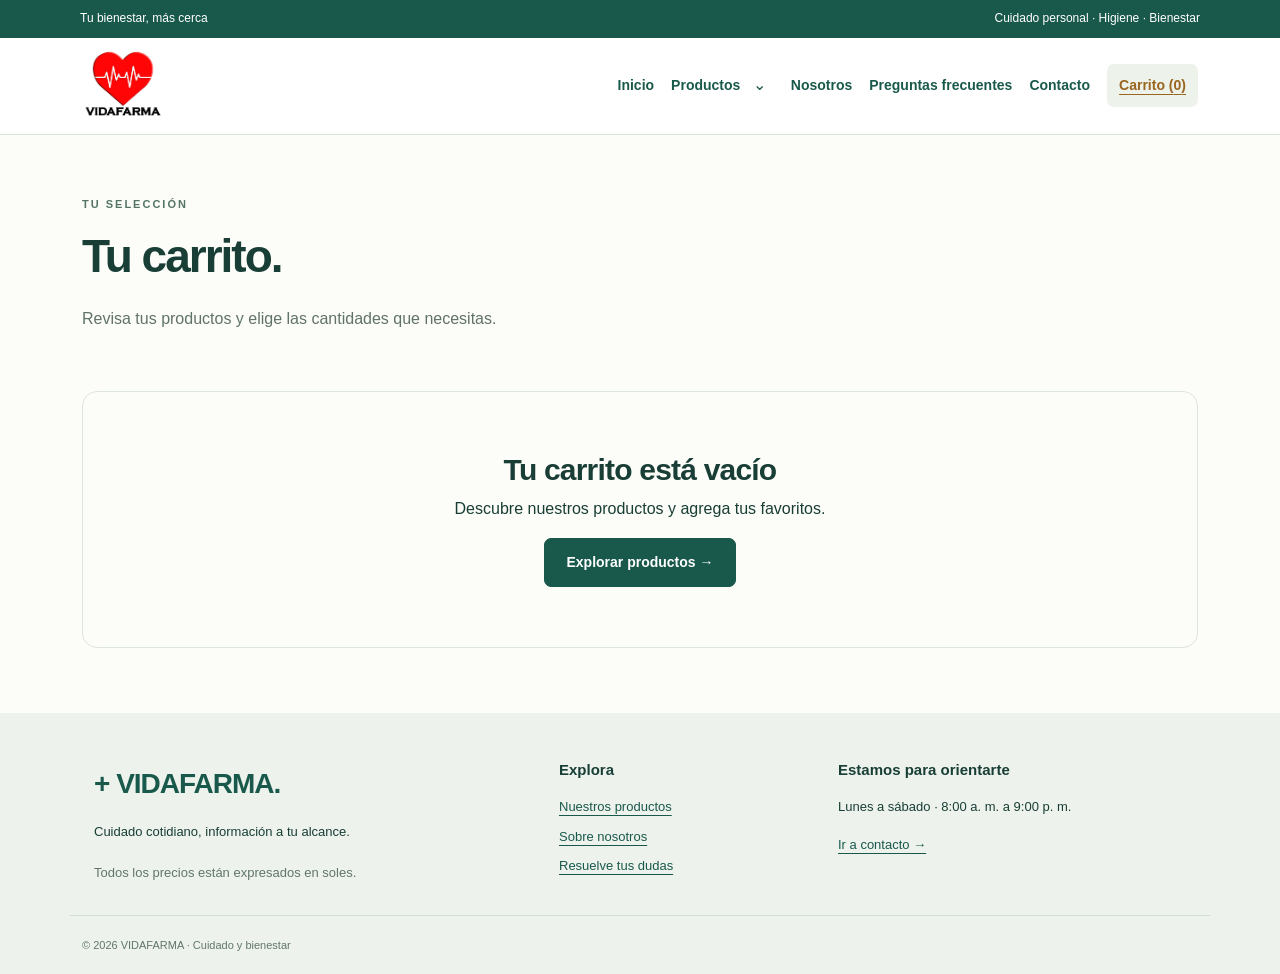
==== carrito.html @ 197f7cf5 "Add files via upload" ====
<!DOCTYPE html>
<html lang="es">
    <head>
        <meta charset="UTF-8">
        <meta name="viewport" content="width=device-width, initial-scale=1.0">
        <meta name="description" content="VIDAFARMA: catálogo de cuidado personal, higiene y primeros auxilios.">
        <title>Tu carrito | VIDAFARMA</title>
        <link rel="icon" href="assets/img/logo.webp" type="image/webp">
        <link rel="stylesheet" href="assets/vendor/bootstrap.min.css">
        <link rel="stylesheet" href="assets/css/estilos.css">
        <!-- JavaScript: funciones generales, catálogo y carrito -->
        <script src="assets/js/principal.js" defer></script>
        <script src="assets/js/productos.js" defer></script>
        <script src="assets/js/carrito.js" defer></script>
    </head>
    <body>
        <a class="saltar" href="#contenido">Saltar al contenido</a>
        <div class="barra-superior">
            Tu bienestar, más cerca
            <span>Cuidado personal · Higiene · Bienestar</span>
        </div>
        <!-- Encabezado y navegación -->
        <header>
            <nav class="container navegacion" aria-label="Navegación principal">
                <a class="marca" href="index.html">
                    <img src="assets/img/logo.webp" alt="VIDAFARMA" class="logo" width="379" height="358">
                </a>
                <button id="boton-menu" class="boton-menu" aria-expanded="false" aria-controls="menu">Menú ☰</button>
                <ul id="menu" class="menu">
                    <li>
                        <a href="index.html">Inicio</a>
                    </li>
                    <li class="con-submenu">
                        <a href="productos.html">Productos</a>
                        <button class="abrir-submenu" aria-label="Mostrar categorías" aria-expanded="false" aria-controls="submenu">⌄</button>
                        <ul id="submenu" class="submenu">
                            <li>
                                <a href="productos.html#cuidado">Cuidado personal</a>
                            </li>
                            <li>
                                <a href="productos.html#higiene">Higiene</a>
                            </li>
                            <li>
                                <a href="productos.html#auxilios">Primeros auxilios</a>
                            </li>
                        </ul>
                    </li>
                    <li>
                        <a href="nosotros.html">Nosotros</a>
                    </li>
                    <li>
                        <a href="preguntas.html">Preguntas frecuentes</a>
                    </li>
                    <li>
                        <a href="contacto.html">Contacto</a>
                    </li>
                    <li>
                        <a href="carrito.html" class="enlace-carrito" aria-current="page">Carrito (<span class="cantidad-carrito">0</span>)</a>
                    </li>
                </ul>
            </nav>
        </header>
        <!-- Contenido de la página -->
        <main id="contenido">
            <section class="container cabecera">
                <p class="etiqueta">TU SELECCIÓN</p>
                <h1>Tu carrito.</h1>
                <p>Revisa tus productos y elige las cantidades que necesitas.</p>
            </section>
            <section class="container seccion pt-0">
                <div id="compra-finalizada" class="confirmacion-compra" hidden role="status"></div>
                <div id="carrito-vacio" class="carrito-vacio" hidden>
                    <h2>Tu carrito está vacío</h2>
                    <p>Descubre nuestros productos y agrega tus favoritos.</p>
                    <a href="productos.html" class="btn btn-primary">Explorar productos →</a>
                </div>
                <div id="contenido-carrito" class="row g-4">
                    <div class="col-lg-8">
                        <div id="lista-carrito"></div>
                        <button id="vaciar-carrito" class="btn btn-outline-primary mt-3" type="button">Vaciar carrito</button>
                        <a href="productos.html" class="seguir-comprando">Seguir comprando →</a>
                    </div>
                    <aside class="col-lg-4">
                        <div class="resumen-carrito">
                            <h2>Resumen de compra</h2>
                            <p class="fila-total"><span>Unidades</span><strong id="total-unidades">0</strong></p>
                            <p class="fila-total total"><span>Total</span><strong id="total-precio">S/ 0.00</strong></p>
                            <button id="finalizar-compra" class="btn btn-primary w-100" type="button">Finalizar compra →</button>
                            <p class="nota mt-3">El siguiente paso permite simular la compra de tu selección.</p>
                        </div>
                    </aside>
                </div>
            </section>
            <dialog id="confirmar-compra" class="dialogo-compra">
                <form method="dialog">
                    <h2>Confirmar tu selección</h2>
                    <p id="detalle-confirmacion"></p>
                    <p>Esta compra es simulada: no se realizará ningún cobro ni envío.</p>
                    <div class="d-flex gap-3 flex-wrap">
                        <button value="cancelar" class="btn btn-outline-primary">Volver al carrito</button>
                        <button value="confirmar" class="btn btn-primary">Confirmar compra simulada</button>
                    </div>
                </form>
            </dialog>
        </main>
        <!-- Pie de página -->
        <footer>
            <div class="container row mx-auto gy-4">
                <div class="col-md-5">
                    <a class="marca" href="index.html">+ VIDAFARMA.</a>
                    <p>Cuidado cotidiano, información a tu alcance.</p>
                    <small>Todos los precios están expresados en soles.</small>
                </div>
                <div class="col-md-3">
                    <h2>Explora</h2>
                    <a href="productos.html">Nuestros productos</a>
                    <a href="nosotros.html">Sobre nosotros</a>
                    <a href="preguntas.html">Resuelve tus dudas</a>
                </div>
                <div class="col-md-4">
                    <h2>Estamos para orientarte</h2>
                    <p>Lunes a sábado · 8:00 a. m. a 9:00 p. m.</p>
                    <a href="contacto.html">Ir a contacto →</a>
                </div>
            </div>
            <div class="container cierre">© 2026 VIDAFARMA · Cuidado y bienestar</div>
        </footer>
        <div id="aviso-carrito" class="aviso-carrito" role="status" aria-live="polite"></div>
    </body>
</html>
---- assets/css/estilos.css ----
/* Estilos propios. Bootstrap aporta la grilla, tarjetas y formularios. */
:root {
    --verde: #19594b;
    --oscuro: #183e35;
    --fondo: #fcfcf8;
    --borde: #dce5dd;
}

* {
    box-sizing: border-box;
}

body {
    font-family: Arial,Helvetica,sans-serif;
    background: var(--fondo);
    color: var(--oscuro);
    line-height: 1.65;
}

a {
    color: var(--verde);
    text-underline-offset: 4px;
}

button,input,select,textarea {
    font: inherit;
}

a,button {
    transition: background-color .2s,color .2s;
}

a:focus-visible,button:focus-visible,input:focus-visible,select:focus-visible,summary:focus-visible,textarea:focus-visible {
    outline: 3px solid #b87518;
    outline-offset: 4px;
}

.barra-superior {
    padding: 9px max(5%,calc((100% - 1120px)/2));
    background: var(--verde);
    color: white;
    font-size: 12px;
    display: flex;
    justify-content: space-between;
    gap: 15px;
}

header {
    background: white;
    border-bottom: 1px solid var(--borde);
}

.logo {
    height: 80px;
    width: auto;
    display: block;
    object-fit: contain;
}

.navegacion {
    min-height: 96px;
    display: flex;
    align-items: center;
    justify-content: space-between;
    gap: 22px;
}

.marca {
    font-size: 28px;
    font-weight: 800;
    text-decoration: none;
    white-space: nowrap;
    letter-spacing: -1px;
}

.menu {
    display: flex;
    align-items: center;
    gap: 17px;
    list-style: none;
    margin: 0;
    padding: 0;
}

.menu>li>a {
    text-decoration: none;
    font-size: 14px;
    font-weight: 600;
    padding: 12px 0;
    display: inline-block;
}

.menu a:hover,.menu a[aria-current] {
    color: #9a651e;
    text-decoration: underline;
}

.con-submenu {
    position: relative;
}

.abrir-submenu {
    border: 0;
    background: none;
    color: var(--verde);
    padding: 8px;
}

.submenu {
    display: none;
    position: absolute;
    top: 100%;
    left: 0;
    width: 215px;
    list-style: none;
    padding: 12px;
    background: white;
    box-shadow: 0 8px 30px #183e3520;
    z-index: 10;
    border: 1px solid var(--borde);
    border-radius: 8px;
}

.submenu a {
    display: block;
    padding: 9px;
    text-decoration: none;
    font-size: 14px;
}

.con-submenu:hover .submenu,.con-submenu:focus-within .submenu,.con-submenu.abierto .submenu {
    display: block;
}

.boton-menu {
    display: none;
}

.hero {
    padding-top: 64px;
    padding-bottom: 64px;
}

.etiqueta {
    font-size: 11px;
    letter-spacing: 2px;
    font-weight: 700;
    color: #547566;
    margin-bottom: 18px;
}

h1 {
    font-size: clamp(36px,4.2vw,59px);
    font-weight: 700;
    line-height: 1.12;
    letter-spacing: -2px;
    margin-bottom: 24px;
}

h1 em {
    font-family: Georgia,serif;
    font-weight: 400;
}

h2 {
    font-size: 30px;
    letter-spacing: -.8px;
    font-weight: 700;
}

h3 {
    font-size: 20px;
    font-weight: 700;
}

.intro {
    font-size: 17px;
    color: #596b61;
    max-width: 440px;
    margin-bottom: 28px;
}

.btn {
    padding: 13px 21px;
    font-size: 14px;
    border-radius: 7px;
    font-weight: 600;
}

.btn-primary {
    --bs-btn-bg: var(--verde);
    --bs-btn-border-color: var(--verde);
    --bs-btn-hover-bg: #103e34;
    --bs-btn-hover-border-color: #103e34;
    --bs-btn-active-bg: #103e34;
}

.btn-outline-primary {
    --bs-btn-color: var(--verde);
    --bs-btn-border-color: #b9cec2;
    --bs-btn-hover-bg: var(--verde);
    --bs-btn-hover-border-color: var(--verde);
    --bs-btn-active-bg: var(--verde);
}

.ilustracion {
    width: 100%;
    height: auto;
    border-radius: 24px;
}

.franja {
    background: #edf2ea;
    padding: 32px 0;
}

.franja p {
    font-size: 14px;
    margin: 4px 0 0;
    color: #53685b;
}

.seccion {
    padding-top: 65px;
    padding-bottom: 65px;
}

.titulo-seccion {
    display: flex;
    justify-content: space-between;
    align-items: center;
    gap: 20px;
    margin-bottom: 30px;
}

.titulo-seccion .etiqueta {
    margin-bottom: 8px;
}

.titulo-seccion>a {
    font-size: 13px;
}

.categoria-grande {
    display: block;
    padding: 28px;
    border-radius: 12px;
    text-decoration: none;
    min-height: 225px;
}

.categoria-grande:hover {
    box-shadow: 0 5px 20px #183e3515;
}

.categoria-grande>span {
    font-size: 13px;
}

.categoria-grande h3 {
    margin-top: 24px;
}

.categoria-grande p {
    font-size: 14px;
}

.categoria-grande b {
    font-size: 13px;
}

.verde {
    background: #e0ece1;
}

.arena {
    background: #f5ead4;
}

.rosa {
    background: #f3e4e1;
}

.card {
    border: 1px solid var(--borde);
    border-radius: 12px;
    overflow: hidden;
    background: white;
}

.card-img-top {
    width: 100%;
    height: 205px;
    object-fit: contain;
    background: #f2f5f0;
}

.card-body {
    padding: 20px;
}

.categoria {
    font-size: 10px;
    color: #65796d;
    letter-spacing: .5px;
    text-transform: uppercase;
    margin-bottom: 9px;
}

.card h3 {
    font-size: 17px;
    letter-spacing: -.3px;
}

.presentacion {
    font-size: 13px;
    color: #607567;
    margin-bottom: 20px;
}

.precio-fila {
    display: flex;
    justify-content: space-between;
    align-items: center;
    gap: 14px;
    flex-wrap: wrap;
}

.precio-fila strong {
    font-size: 18px;
}

.aviso {
    background: #e5eddf;
    border-radius: 18px;
    padding: 35px;
    display: flex;
    justify-content: space-between;
    align-items: center;
    gap: 22px;
    margin-bottom: 64px;
}

.aviso h2 {
    font-size: 26px;
}

.aviso p {
    margin: 0;
    font-size: 14px;
}

footer {
    background: #edf2ed;
    padding: 48px 0 20px;
}

footer .marca {
    display: block;
    margin-bottom: 14px;
}

footer h2 {
    font-size: 15px;
    letter-spacing: 0;
    margin-bottom: 17px;
}

footer p,footer a,footer small {
    font-size: 13px;
}

footer a {
    display: block;
    margin-bottom: 8px;
}

footer small {
    color: #627669;
}

.cierre {
    border-top: 1px solid #d1dfd3;
    margin-top: 30px;
    padding-top: 20px;
    font-size: 11px;
    color: #627669;
}

.cabecera {
    padding-top: 60px;
    padding-bottom: 42px;
}

.cabecera p:last-child {
    color: #607366;
    max-width: 620px;
}

.cabecera h1 {
    font-size: 46px;
}

.filtros h2 {
    font-size: 20px;
    letter-spacing: -.3px;
}

.filtros {
    padding-right: 25px;
}

.filtros label,form label {
    display: block;
    font-size: 14px;
    margin: 16px 0 7px;
}

.form-control,.form-select {
    border-color: #cbd9ce;
    padding: 12px;
    border-radius: 7px;
}

.nota {
    font-size: 12px;
    color: #617467;
}

.catalogo .card-img-top {
    height: 180px;
}

#resultados {
    font-size: 13px;
    color: #617467;
    margin-bottom: 22px;
}

.pregunta {
    padding: 22px 0;
    border-bottom: 1px solid #d3dfd5;
}

.pregunta summary {
    font-size: 18px;
    font-weight: 600;
    cursor: pointer;
}

.pregunta p {
    padding-top: 15px;
    color: #5b7063;
    margin: 0;
}

.ayuda {
    background: #eaf0e5;
    padding: 32px;
    border-radius: 14px;
}

.ayuda h2 {
    font-size: 24px;
}

.ayuda h3 {
    font-size: 16px;
    margin-top: 26px;
}

.ayuda p {
    font-size: 14px;
}

form legend {
    font-size: 14px;
}

form .opcion {
    display: inline-flex;
    align-items: center;
    gap: 8px;
    margin-right: 18px;
}

input[type=checkbox],input[type=radio] {
    accent-color: var(--verde);
    width: 17px;
    height: 17px;
}

.saltar {
    position: absolute;
    left: -9999px;
}

.saltar:focus {
    left: 15px;
    top: 15px;
    background: white;
    padding: 12px;
    z-index: 100;
}

[hidden] {
    display: none!important;
}

@media (max-width: 991px) {
    .navegacion {
        flex-wrap: wrap;
        padding-top: 20px;
        padding-bottom: 20px;
    }

    .boton-menu {
        display: block;
        background: white;
        border: 1px solid #b9cec2;
        border-radius: 5px;
        padding: 7px 12px;
    }

    .menu {
        display: none;
        width: 100%;
        flex-direction: column;
        align-items: flex-start;
        gap: 2px;
    }

    .menu.visible {
        display: flex;
    }

    .submenu {
        position: static;
        box-shadow: none;
    }

    .hero {
        padding-top: 35px;
    }

    .hero .ilustracion {
        max-height: 420px;
        object-fit: contain;
    }

    .barra-superior span {
        display: none;
    }

    .filtros {
        padding-right: 12px;
    }

    .cabecera h1 {
        font-size: 38px;
    }

}

@media (max-width: 575px) {
    .hero,.seccion {
        padding-top: 35px;
        padding-bottom: 35px;
    }

    .titulo-seccion,.aviso {
        align-items: flex-start;
        flex-direction: column;
    }

    .marca {
        font-size: 25px;
    }

    .cabecera h1 {
        font-size: 34px;
    }

    .card-img-top {
        height: 220px;
    }

    .aviso {
        width: calc(100% - 24px);
        padding: 24px;
        margin-bottom: 35px;
    }

    .cabecera {
        padding-top: 35px;
    }

    .barra-superior {
        font-size: 11px;
    }

    h2 {
        font-size: 26px;
    }

}

/* Carrito de compras */

.enlace-carrito {
    background: #edf2ea;
    border-radius: 7px;
    padding: 10px 12px !important;
    white-space: nowrap;
}

.agregar {
    font-size: 12px;
    padding: 9px 12px;
}

.aviso-carrito {
    position: fixed;
    bottom: 24px;
    left: 50%;
    transform: translateX(-50%);
    background: #183e35;
    color: white;
    padding: 14px 22px;
    border-radius: 10px;
    z-index: 30;
    width: max-content;
    max-width: calc(100% - 32px);
    box-shadow: 0 5px 24px #183e3530;
    visibility: hidden;
}

.aviso-carrito.mostrar {
    visibility: visible;
}

.item-carrito {
    display: flex;
    gap: 18px;
    align-items: center;
    padding: 22px 0;
    border-bottom: 1px solid #dce5dd;
}

.item-carrito img {
    border-radius: 10px;
    object-fit: contain;
}

.detalle-carrito {
    flex: 1;
}

.detalle-carrito h2 {
    font-size: 18px;
    letter-spacing: 0;
}

.detalle-carrito p {
    font-size: 13px;
    margin-bottom: 8px;
}

.eliminar-producto {
    border: 0;
    background: none;
    color: #874b35;
    text-decoration: underline;
    padding: 0;
    font-size: 13px;
}

.cantidad-control label {
    display: block;
    font-size: 12px;
    margin-bottom: 6px;
}

.ajuste-cantidad {
    display: flex;
    align-items: center;
}

.ajuste-cantidad button {
    width: 32px;
    height: 38px;
    background: #edf2ea;
    border: 1px solid #becfc1;
}

.ajuste-cantidad button:disabled {
    opacity: .4;
    cursor: not-allowed;
}

.ajuste-cantidad input {
    width: 52px;
    height: 38px;
    border: 1px solid #becfc1;
    text-align: center;
}

.subtotal-item {
    min-width: 85px;
    text-align: right;
}

.resumen-carrito {
    background: #eaf0e5;
    padding: 28px;
    border-radius: 14px;
}

.resumen-carrito h2 {
    font-size: 24px;
    margin-bottom: 28px;
}

.fila-total {
    display: flex;
    justify-content: space-between;
    gap: 12px;
}

.fila-total.total {
    border-top: 1px solid #b9cec2;
    padding-top: 20px;
    font-size: 22px;
}

.seguir-comprando {
    margin: 16px;
    display: inline-block;
}

.carrito-vacio {
    text-align: center;
    padding: 60px 20px;
    border: 1px solid #dce5dd;
    border-radius: 15px;
}

.dialogo-compra {
    width: min(560px, calc(100% - 32px));
    padding: 32px;
    border: none;
    border-radius: 15px;
    color: #183e35;
}

.dialogo-compra::backdrop {
    background: #102e25aa;
}

.confirmacion-compra {
    background: #e0ece1;
    border-radius: 14px;
    padding: 28px;
    margin-bottom: 24px;
}

@media (max-width: 767px) {
    .item-carrito {
        flex-wrap: wrap;
        gap: 12px;
    }

    .item-carrito img {
        width: 75px;
        height: 80px;
    }

    .detalle-carrito {
        min-width: calc(100% - 100px);
    }

    .cantidad-control {
        flex: 1;
    }

    .subtotal-item {
        margin-right: 8px;
    }

}
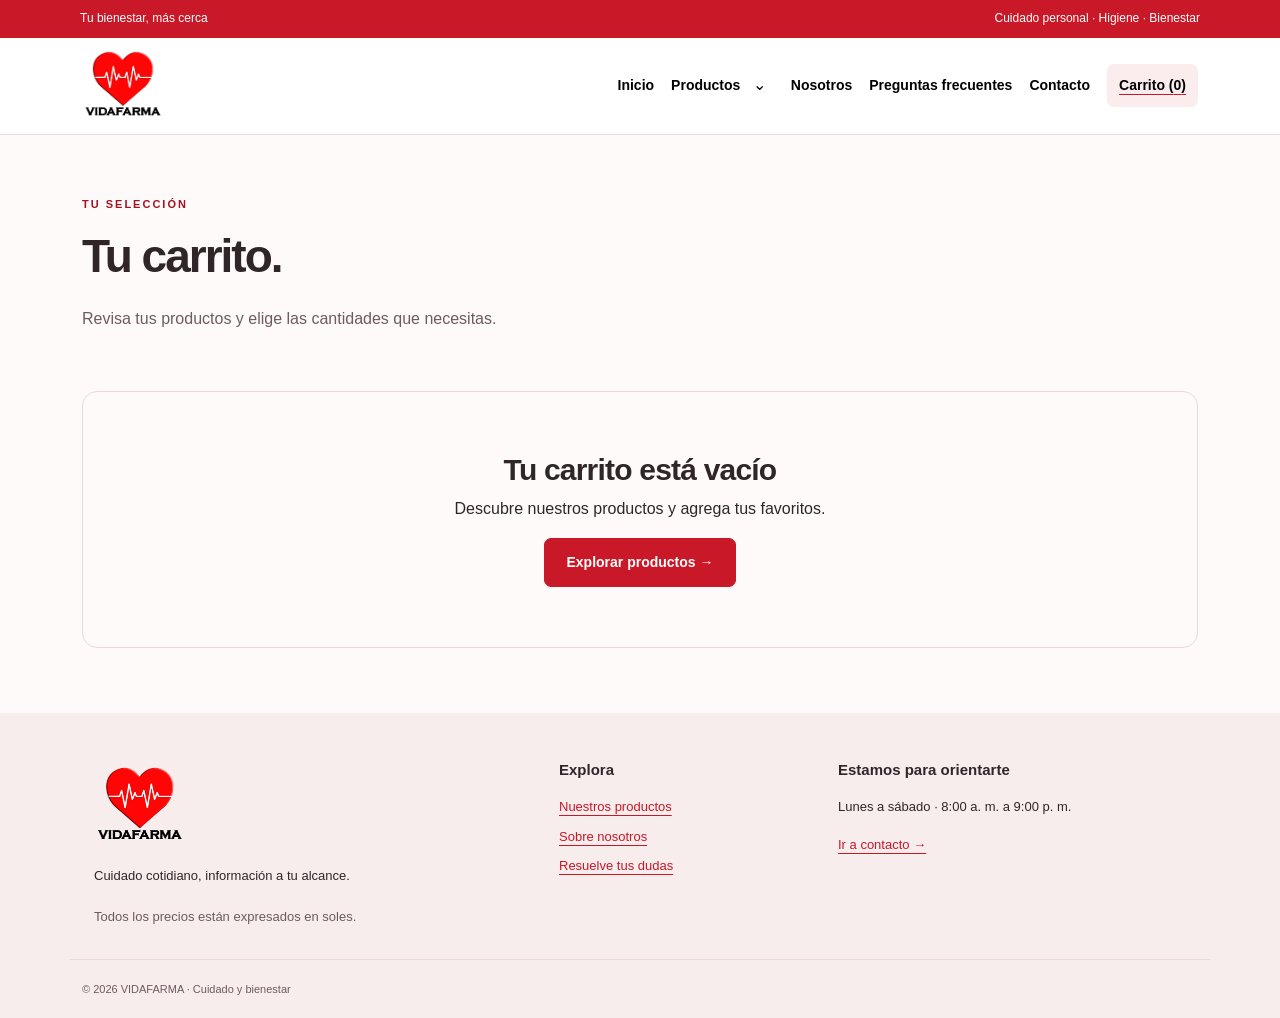
==== commit 25cd5236: "Add files via upload" ====
--- a/carrito.html
+++ b/carrito.html
@@ -91,7 +91,7 @@
                     </aside>
                 </div>
             </section>
-            <dialog id="confirmar-compra" class="dialogo-compra">
+            <dialog id="confirmar-compra" class="ventana-compra">
                 <form method="dialog">
                     <h2>Confirmar tu selección</h2>
                     <p id="detalle-confirmacion"></p>
@@ -107,7 +107,9 @@
         <footer>
             <div class="container row mx-auto gy-4">
                 <div class="col-md-5">
-                    <a class="marca" href="index.html">+ VIDAFARMA.</a>
+                    <a class="marca" href="index.html">
+                        <img class="logo" src="assets/img/logo.webp" alt="VIDAFARMA" width="379" height="358" loading="lazy">
+                    </a>
                     <p>Cuidado cotidiano, información a tu alcance.</p>
                     <small>Todos los precios están expresados en soles.</small>
                 </div>
--- a/assets/css/estilos.css
+++ b/assets/css/estilos.css
@@ -1,9 +1,21 @@
-/* Estilos propios. Bootstrap aporta la grilla, tarjetas y formularios. */
+/* VIDAFARMA: estilos del sitio y del carrito. */
+/* Bootstrap ayuda a ordenar las columnas y los botones. */
+
+/* 1. Colores y estilos generales */
 :root {
-    --verde: #19594b;
-    --oscuro: #183e35;
-    --fondo: #fcfcf8;
-    --borde: #dce5dd;
+    /* Paleta inspirada en el corazón rojo del logo. */
+    --principal: #c91827;
+    --rojo-oscuro: #a41220;
+    --oscuro: #302629;
+    --texto-secundario: #6d5b60;
+    --fondo: #fffafa;
+    --fondo-suave: #fbedee;
+    --borde: #ead8da;
+    --borde-fuerte: #d8b8bd;
+    --bs-link-color: var(--principal);
+    --bs-link-color-rgb: 201, 24, 39;
+    --bs-link-hover-color: var(--rojo-oscuro);
+    --bs-link-hover-color-rgb: 164, 18, 32;
 }
 
 * {
@@ -18,7 +30,7 @@
 }
 
 a {
-    color: var(--verde);
+    color: var(--principal);
     text-underline-offset: 4px;
 }
 
@@ -31,13 +43,15 @@
 }
 
 a:focus-visible,button:focus-visible,input:focus-visible,select:focus-visible,summary:focus-visible,textarea:focus-visible {
-    outline: 3px solid #b87518;
+    outline: 3px solid var(--principal);
     outline-offset: 4px;
 }
+
+/* 2. Encabezado, logo y navegación */
 
 .barra-superior {
     padding: 9px max(5%,calc((100% - 1120px)/2));
-    background: var(--verde);
+    background: var(--principal);
     color: white;
     font-size: 12px;
     display: flex;
@@ -82,6 +96,10 @@
     padding: 0;
 }
 
+.menu a {
+    color: #000;
+}
+
 .menu>li>a {
     text-decoration: none;
     font-size: 14px;
@@ -91,8 +109,9 @@
 }
 
 .menu a:hover,.menu a[aria-current] {
-    color: #9a651e;
+    color: #000;
     text-decoration: underline;
+    text-decoration-color: var(--principal);
 }
 
 .con-submenu {
@@ -102,7 +121,7 @@
 .abrir-submenu {
     border: 0;
     background: none;
-    color: var(--verde);
+    color: #000;
     padding: 8px;
 }
 
@@ -115,7 +134,7 @@
     list-style: none;
     padding: 12px;
     background: white;
-    box-shadow: 0 8px 30px #183e3520;
+    box-shadow: 0 8px 30px #6b172120;
     z-index: 10;
     border: 1px solid var(--borde);
     border-radius: 8px;
@@ -136,7 +155,9 @@
     display: none;
 }
 
-.hero {
+/* 3. Portada, títulos y botones */
+
+.portada {
     padding-top: 64px;
     padding-bottom: 64px;
 }
@@ -145,7 +166,7 @@
     font-size: 11px;
     letter-spacing: 2px;
     font-weight: 700;
-    color: #547566;
+    color: var(--rojo-oscuro);
     margin-bottom: 18px;
 }
 
@@ -173,9 +194,9 @@
     font-weight: 700;
 }
 
-.intro {
+.texto-inicio {
     font-size: 17px;
-    color: #596b61;
+    color: var(--texto-secundario);
     max-width: 440px;
     margin-bottom: 28px;
 }
@@ -188,36 +209,42 @@
 }
 
 .btn-primary {
-    --bs-btn-bg: var(--verde);
-    --bs-btn-border-color: var(--verde);
-    --bs-btn-hover-bg: #103e34;
-    --bs-btn-hover-border-color: #103e34;
-    --bs-btn-active-bg: #103e34;
+    --bs-btn-bg: var(--principal);
+    --bs-btn-border-color: var(--principal);
+    --bs-btn-hover-bg: var(--rojo-oscuro);
+    --bs-btn-hover-border-color: var(--rojo-oscuro);
+    --bs-btn-active-bg: var(--rojo-oscuro);
+    --bs-btn-active-border-color: var(--rojo-oscuro);
+    --bs-btn-focus-shadow-rgb: 201, 24, 39;
 }
 
 .btn-outline-primary {
-    --bs-btn-color: var(--verde);
-    --bs-btn-border-color: #b9cec2;
-    --bs-btn-hover-bg: var(--verde);
-    --bs-btn-hover-border-color: var(--verde);
-    --bs-btn-active-bg: var(--verde);
-}
-
-.ilustracion {
+    --bs-btn-color: var(--principal);
+    --bs-btn-border-color: var(--borde-fuerte);
+    --bs-btn-hover-bg: var(--principal);
+    --bs-btn-hover-border-color: var(--principal);
+    --bs-btn-active-bg: var(--principal);
+    --bs-btn-active-border-color: var(--principal);
+    --bs-btn-focus-shadow-rgb: 201, 24, 39;
+}
+
+/* 4. Secciones, categorías y productos */
+
+.imagen-principal {
     width: 100%;
     height: auto;
     border-radius: 24px;
 }
 
 .franja {
-    background: #edf2ea;
+    background: var(--fondo-suave);
     padding: 32px 0;
 }
 
 .franja p {
     font-size: 14px;
     margin: 4px 0 0;
-    color: #53685b;
+    color: var(--texto-secundario);
 }
 
 .seccion {
@@ -250,7 +277,7 @@
 }
 
 .categoria-grande:hover {
-    box-shadow: 0 5px 20px #183e3515;
+    box-shadow: 0 5px 20px #6b172115;
 }
 
 .categoria-grande>span {
@@ -269,16 +296,16 @@
     font-size: 13px;
 }
 
-.verde {
-    background: #e0ece1;
-}
-
-.arena {
-    background: #f5ead4;
-}
-
-.rosa {
-    background: #f3e4e1;
+.categoria-cuidado {
+    background: #f9dfe3;
+}
+
+.categoria-higiene {
+    background: #fff0ed;
+}
+
+.categoria-auxilios {
+    background: #f3e8eb;
 }
 
 .card {
@@ -292,7 +319,7 @@
     width: 100%;
     height: 205px;
     object-fit: contain;
-    background: #f2f5f0;
+    background: #fff5f5;
 }
 
 .card-body {
@@ -301,7 +328,7 @@
 
 .categoria {
     font-size: 10px;
-    color: #65796d;
+    color: var(--texto-secundario);
     letter-spacing: .5px;
     text-transform: uppercase;
     margin-bottom: 9px;
@@ -314,7 +341,7 @@
 
 .presentacion {
     font-size: 13px;
-    color: #607567;
+    color: var(--texto-secundario);
     margin-bottom: 20px;
 }
 
@@ -331,7 +358,7 @@
 }
 
 .aviso {
-    background: #e5eddf;
+    background: #f9e4e7;
     border-radius: 18px;
     padding: 35px;
     display: flex;
@@ -350,14 +377,22 @@
     font-size: 14px;
 }
 
+/* 5. Pie de página */
+
 footer {
-    background: #edf2ed;
+    background: #f7eded;
     padding: 48px 0 20px;
 }
 
 footer .marca {
     display: block;
     margin-bottom: 14px;
+}
+
+footer .logo {
+    height: 90px;
+    width: auto;
+    max-width: 100%;
 }
 
 footer h2 {
@@ -376,16 +411,18 @@
 }
 
 footer small {
-    color: #627669;
+    color: var(--texto-secundario);
 }
 
 .cierre {
-    border-top: 1px solid #d1dfd3;
+    border-top: 1px solid var(--borde);
     margin-top: 30px;
     padding-top: 20px;
     font-size: 11px;
-    color: #627669;
-}
+    color: var(--texto-secundario);
+}
+
+/* 6. Catálogo, preguntas y contacto */
 
 .cabecera {
     padding-top: 60px;
@@ -393,7 +430,7 @@
 }
 
 .cabecera p:last-child {
-    color: #607366;
+    color: var(--texto-secundario);
     max-width: 620px;
 }
 
@@ -417,14 +454,26 @@
 }
 
 .form-control,.form-select {
-    border-color: #cbd9ce;
+    border-color: var(--borde-fuerte);
     padding: 12px;
     border-radius: 7px;
 }
 
+.form-control:focus,
+.form-select:focus {
+    border-color: var(--principal);
+    box-shadow: 0 0 0 0.2rem rgba(201, 24, 39, 0.15);
+}
+
+.alert-success {
+    --bs-alert-color: #7f1824;
+    --bs-alert-bg: #fbedee;
+    --bs-alert-border-color: var(--borde-fuerte);
+}
+
 .nota {
     font-size: 12px;
-    color: #617467;
+    color: var(--texto-secundario);
 }
 
 .catalogo .card-img-top {
@@ -433,13 +482,13 @@
 
 #resultados {
     font-size: 13px;
-    color: #617467;
+    color: var(--texto-secundario);
     margin-bottom: 22px;
 }
 
 .pregunta {
     padding: 22px 0;
-    border-bottom: 1px solid #d3dfd5;
+    border-bottom: 1px solid var(--borde);
 }
 
 .pregunta summary {
@@ -450,12 +499,12 @@
 
 .pregunta p {
     padding-top: 15px;
-    color: #5b7063;
+    color: var(--texto-secundario);
     margin: 0;
 }
 
 .ayuda {
-    background: #eaf0e5;
+    background: var(--fondo-suave);
     padding: 32px;
     border-radius: 14px;
 }
@@ -485,10 +534,12 @@
 }
 
 input[type=checkbox],input[type=radio] {
-    accent-color: var(--verde);
+    accent-color: var(--principal);
     width: 17px;
     height: 17px;
 }
+
+/* 7. Accesibilidad */
 
 .saltar {
     position: absolute;
@@ -504,8 +555,169 @@
 }
 
 [hidden] {
-    display: none!important;
-}
+    display: none !important;
+}
+
+/* 8. Carrito de compras */
+
+.enlace-carrito {
+    background: var(--fondo-suave);
+    border-radius: 7px;
+    padding: 10px 12px !important;
+    white-space: nowrap;
+}
+
+.agregar {
+    font-size: 12px;
+    padding: 9px 12px;
+}
+
+.aviso-carrito {
+    position: fixed;
+    bottom: 24px;
+    left: 50%;
+    transform: translateX(-50%);
+    background: var(--oscuro);
+    color: white;
+    padding: 14px 22px;
+    border-radius: 10px;
+    z-index: 30;
+    width: max-content;
+    max-width: calc(100% - 32px);
+    box-shadow: 0 5px 24px #6b172130;
+    visibility: hidden;
+}
+
+.aviso-carrito.mostrar {
+    visibility: visible;
+}
+
+.producto-carrito {
+    display: flex;
+    gap: 18px;
+    align-items: center;
+    padding: 22px 0;
+    border-bottom: 1px solid var(--borde);
+}
+
+.producto-carrito img {
+    border-radius: 10px;
+    object-fit: contain;
+}
+
+.detalle-carrito {
+    flex: 1;
+}
+
+.detalle-carrito h2 {
+    font-size: 18px;
+    letter-spacing: 0;
+}
+
+.detalle-carrito p {
+    font-size: 13px;
+    margin-bottom: 8px;
+}
+
+.eliminar-producto {
+    border: 0;
+    background: none;
+    color: var(--rojo-oscuro);
+    text-decoration: underline;
+    padding: 0;
+    font-size: 13px;
+}
+
+.cantidad-producto label {
+    display: block;
+    font-size: 12px;
+    margin-bottom: 6px;
+}
+
+.botones-cantidad {
+    display: flex;
+    align-items: center;
+}
+
+.botones-cantidad button {
+    width: 32px;
+    height: 38px;
+    background: var(--fondo-suave);
+    border: 1px solid var(--borde-fuerte);
+}
+
+.botones-cantidad button:disabled {
+    opacity: .4;
+    cursor: not-allowed;
+}
+
+.botones-cantidad input {
+    width: 52px;
+    height: 38px;
+    border: 1px solid var(--borde-fuerte);
+    text-align: center;
+}
+
+.precio-producto {
+    min-width: 85px;
+    text-align: right;
+}
+
+.resumen-carrito {
+    background: var(--fondo-suave);
+    padding: 28px;
+    border-radius: 14px;
+}
+
+.resumen-carrito h2 {
+    font-size: 24px;
+    margin-bottom: 28px;
+}
+
+.fila-total {
+    display: flex;
+    justify-content: space-between;
+    gap: 12px;
+}
+
+.fila-total.total {
+    border-top: 1px solid var(--borde-fuerte);
+    padding-top: 20px;
+    font-size: 22px;
+}
+
+.seguir-comprando {
+    margin: 16px;
+    display: inline-block;
+}
+
+.carrito-vacio {
+    text-align: center;
+    padding: 60px 20px;
+    border: 1px solid var(--borde);
+    border-radius: 15px;
+}
+
+.ventana-compra {
+    width: min(560px, calc(100% - 32px));
+    padding: 32px;
+    border: none;
+    border-radius: 15px;
+    color: var(--oscuro);
+}
+
+.ventana-compra::backdrop {
+    background: #2e1016aa;
+}
+
+.confirmacion-compra {
+    background: #f9dfe3;
+    border-radius: 14px;
+    padding: 28px;
+    margin-bottom: 24px;
+}
+
+/* 9. Adaptación a tabletas y celulares */
 
 @media (max-width: 991px) {
     .navegacion {
@@ -517,7 +729,7 @@
     .boton-menu {
         display: block;
         background: white;
-        border: 1px solid #b9cec2;
+        border: 1px solid var(--borde-fuerte);
         border-radius: 5px;
         padding: 7px 12px;
     }
@@ -539,11 +751,11 @@
         box-shadow: none;
     }
 
-    .hero {
+    .portada {
         padding-top: 35px;
     }
 
-    .hero .ilustracion {
+    .portada .imagen-principal {
         max-height: 420px;
         object-fit: contain;
     }
@@ -563,7 +775,7 @@
 }
 
 @media (max-width: 575px) {
-    .hero,.seccion {
+    .portada,.seccion {
         padding-top: 35px;
         padding-bottom: 35px;
     }
@@ -605,172 +817,13 @@
 
 }
 
-/* Carrito de compras */
-
-.enlace-carrito {
-    background: #edf2ea;
-    border-radius: 7px;
-    padding: 10px 12px !important;
-    white-space: nowrap;
-}
-
-.agregar {
-    font-size: 12px;
-    padding: 9px 12px;
-}
-
-.aviso-carrito {
-    position: fixed;
-    bottom: 24px;
-    left: 50%;
-    transform: translateX(-50%);
-    background: #183e35;
-    color: white;
-    padding: 14px 22px;
-    border-radius: 10px;
-    z-index: 30;
-    width: max-content;
-    max-width: calc(100% - 32px);
-    box-shadow: 0 5px 24px #183e3530;
-    visibility: hidden;
-}
-
-.aviso-carrito.mostrar {
-    visibility: visible;
-}
-
-.item-carrito {
-    display: flex;
-    gap: 18px;
-    align-items: center;
-    padding: 22px 0;
-    border-bottom: 1px solid #dce5dd;
-}
-
-.item-carrito img {
-    border-radius: 10px;
-    object-fit: contain;
-}
-
-.detalle-carrito {
-    flex: 1;
-}
-
-.detalle-carrito h2 {
-    font-size: 18px;
-    letter-spacing: 0;
-}
-
-.detalle-carrito p {
-    font-size: 13px;
-    margin-bottom: 8px;
-}
-
-.eliminar-producto {
-    border: 0;
-    background: none;
-    color: #874b35;
-    text-decoration: underline;
-    padding: 0;
-    font-size: 13px;
-}
-
-.cantidad-control label {
-    display: block;
-    font-size: 12px;
-    margin-bottom: 6px;
-}
-
-.ajuste-cantidad {
-    display: flex;
-    align-items: center;
-}
-
-.ajuste-cantidad button {
-    width: 32px;
-    height: 38px;
-    background: #edf2ea;
-    border: 1px solid #becfc1;
-}
-
-.ajuste-cantidad button:disabled {
-    opacity: .4;
-    cursor: not-allowed;
-}
-
-.ajuste-cantidad input {
-    width: 52px;
-    height: 38px;
-    border: 1px solid #becfc1;
-    text-align: center;
-}
-
-.subtotal-item {
-    min-width: 85px;
-    text-align: right;
-}
-
-.resumen-carrito {
-    background: #eaf0e5;
-    padding: 28px;
-    border-radius: 14px;
-}
-
-.resumen-carrito h2 {
-    font-size: 24px;
-    margin-bottom: 28px;
-}
-
-.fila-total {
-    display: flex;
-    justify-content: space-between;
-    gap: 12px;
-}
-
-.fila-total.total {
-    border-top: 1px solid #b9cec2;
-    padding-top: 20px;
-    font-size: 22px;
-}
-
-.seguir-comprando {
-    margin: 16px;
-    display: inline-block;
-}
-
-.carrito-vacio {
-    text-align: center;
-    padding: 60px 20px;
-    border: 1px solid #dce5dd;
-    border-radius: 15px;
-}
-
-.dialogo-compra {
-    width: min(560px, calc(100% - 32px));
-    padding: 32px;
-    border: none;
-    border-radius: 15px;
-    color: #183e35;
-}
-
-.dialogo-compra::backdrop {
-    background: #102e25aa;
-}
-
-.confirmacion-compra {
-    background: #e0ece1;
-    border-radius: 14px;
-    padding: 28px;
-    margin-bottom: 24px;
-}
-
 @media (max-width: 767px) {
-    .item-carrito {
+    .producto-carrito {
         flex-wrap: wrap;
         gap: 12px;
     }
 
-    .item-carrito img {
+    .producto-carrito img {
         width: 75px;
         height: 80px;
     }
@@ -779,11 +832,11 @@
         min-width: calc(100% - 100px);
     }
 
-    .cantidad-control {
+    .cantidad-producto {
         flex: 1;
     }
 
-    .subtotal-item {
+    .precio-producto {
         margin-right: 8px;
     }
 
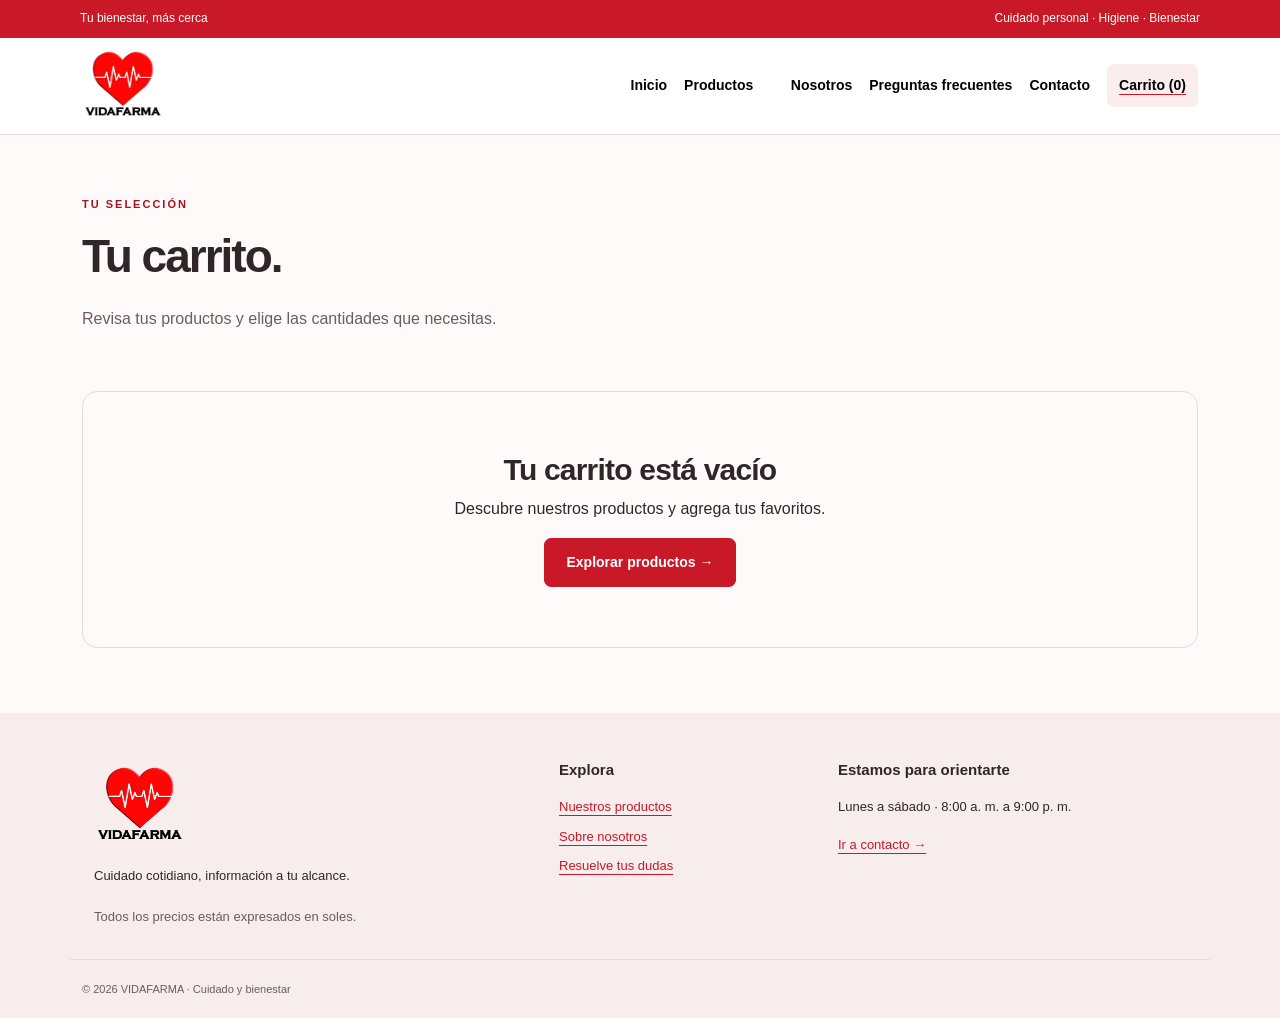
==== commit 9c2926db: "Update carrito.html" ====
--- a/carrito.html
+++ b/carrito.html
@@ -32,7 +32,7 @@
                     </li>
                     <li class="con-submenu">
                         <a href="productos.html">Productos</a>
-                        <button class="abrir-submenu" aria-label="Mostrar categorías" aria-expanded="false" aria-controls="submenu">⌄</button>
+                        <button class="abrir-submenu" aria-label="Mostrar categorías" aria-expanded="false" aria-controls="submenu"></button>
                         <ul id="submenu" class="submenu">
                             <li>
                                 <a href="productos.html#cuidado">Cuidado personal</a>
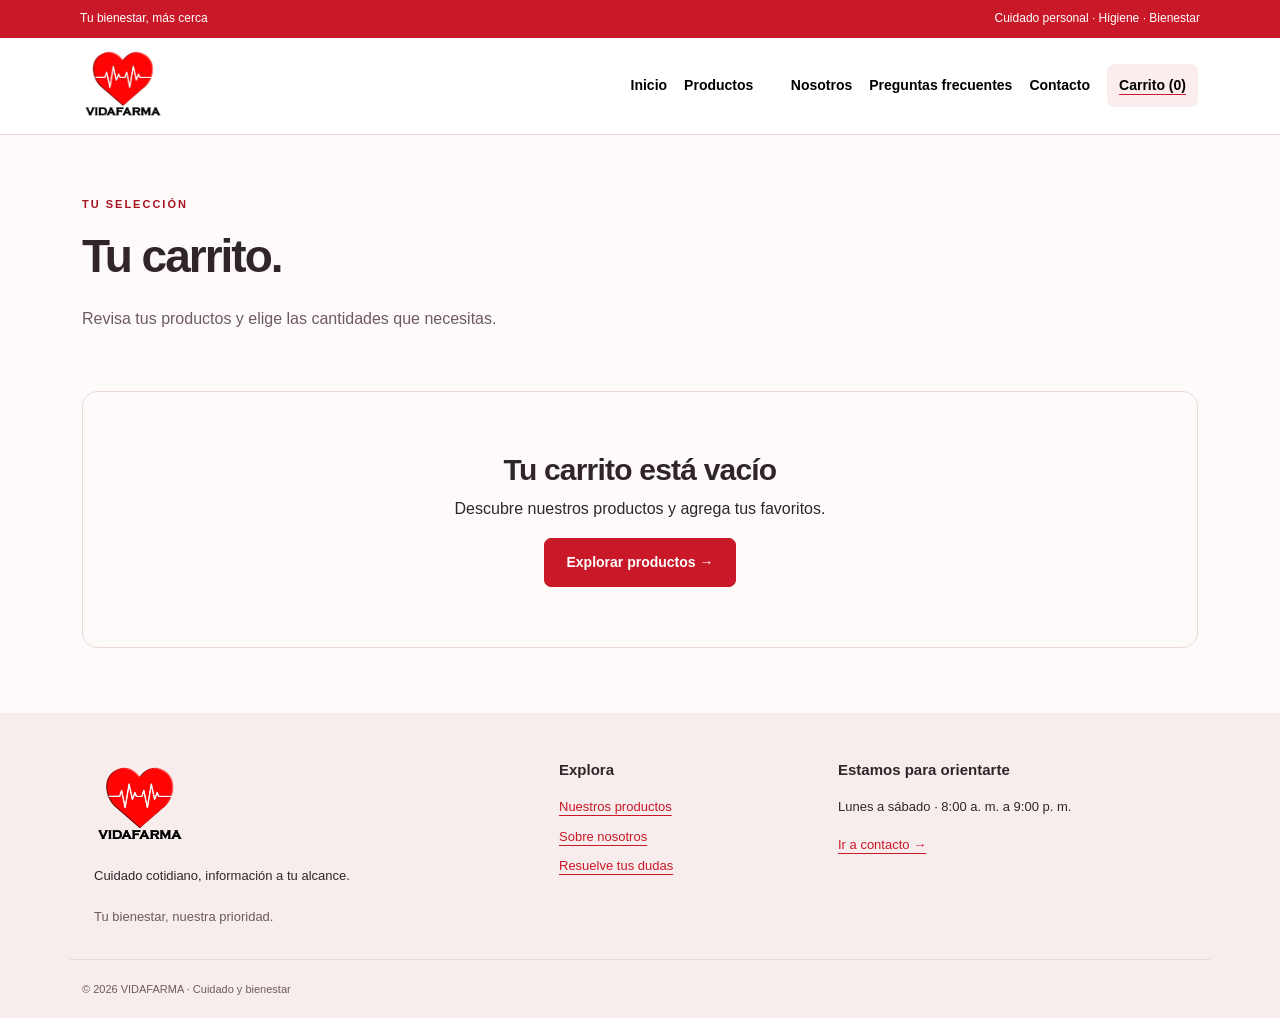
==== commit 7408c5d0: "Update carrito.html" ====
--- a/carrito.html
+++ b/carrito.html
@@ -111,7 +111,7 @@
                         <img class="logo" src="assets/img/logo.webp" alt="VIDAFARMA" width="379" height="358" loading="lazy">
                     </a>
                     <p>Cuidado cotidiano, información a tu alcance.</p>
-                    <small>Todos los precios están expresados en soles.</small>
+                    <small>Tu bienestar, nuestra prioridad.</small>
                 </div>
                 <div class="col-md-3">
                     <h2>Explora</h2>
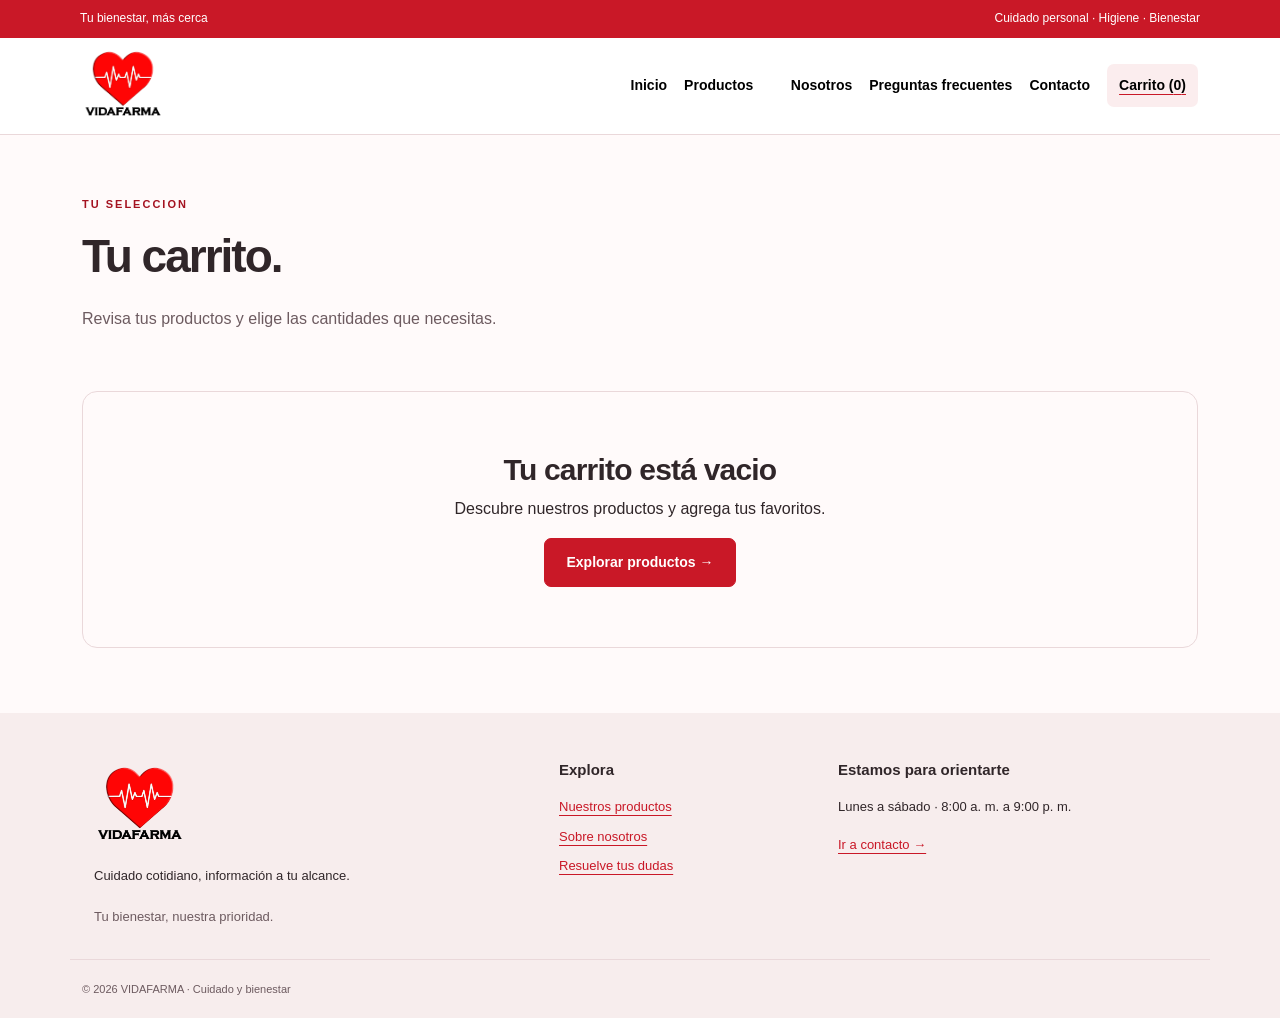
==== commit 5aeb8a54: "Update carrito.html" ====
--- a/carrito.html
+++ b/carrito.html
@@ -8,7 +8,7 @@
         <link rel="icon" href="assets/img/logo.webp" type="image/webp">
         <link rel="stylesheet" href="assets/vendor/bootstrap.min.css">
         <link rel="stylesheet" href="assets/css/estilos.css">
-        <!-- JavaScript: funciones generales, catálogo y carrito -->
+        <!-- Java funciones generales, catálogo y carrito -->
         <script src="assets/js/principal.js" defer></script>
         <script src="assets/js/productos.js" defer></script>
         <script src="assets/js/carrito.js" defer></script>
@@ -19,7 +19,7 @@
             Tu bienestar, más cerca
             <span>Cuidado personal · Higiene · Bienestar</span>
         </div>
-        <!-- Encabezado y navegación -->
+        <!-- Encabezado y navegacion -->
         <header>
             <nav class="container navegacion" aria-label="Navegación principal">
                 <a class="marca" href="index.html">
@@ -60,17 +60,17 @@
                 </ul>
             </nav>
         </header>
-        <!-- Contenido de la página -->
+        <!-- Contenido de la pagina -->
         <main id="contenido">
             <section class="container cabecera">
-                <p class="etiqueta">TU SELECCIÓN</p>
+                <p class="etiqueta">TU SELECCION</p>
                 <h1>Tu carrito.</h1>
                 <p>Revisa tus productos y elige las cantidades que necesitas.</p>
             </section>
             <section class="container seccion pt-0">
                 <div id="compra-finalizada" class="confirmacion-compra" hidden role="status"></div>
                 <div id="carrito-vacio" class="carrito-vacio" hidden>
-                    <h2>Tu carrito está vacío</h2>
+                    <h2>Tu carrito está vacio</h2>
                     <p>Descubre nuestros productos y agrega tus favoritos.</p>
                     <a href="productos.html" class="btn btn-primary">Explorar productos →</a>
                 </div>
@@ -103,7 +103,7 @@
                 </form>
             </dialog>
         </main>
-        <!-- Pie de página -->
+        <!-- Pie de pagina -->
         <footer>
             <div class="container row mx-auto gy-4">
                 <div class="col-md-5">
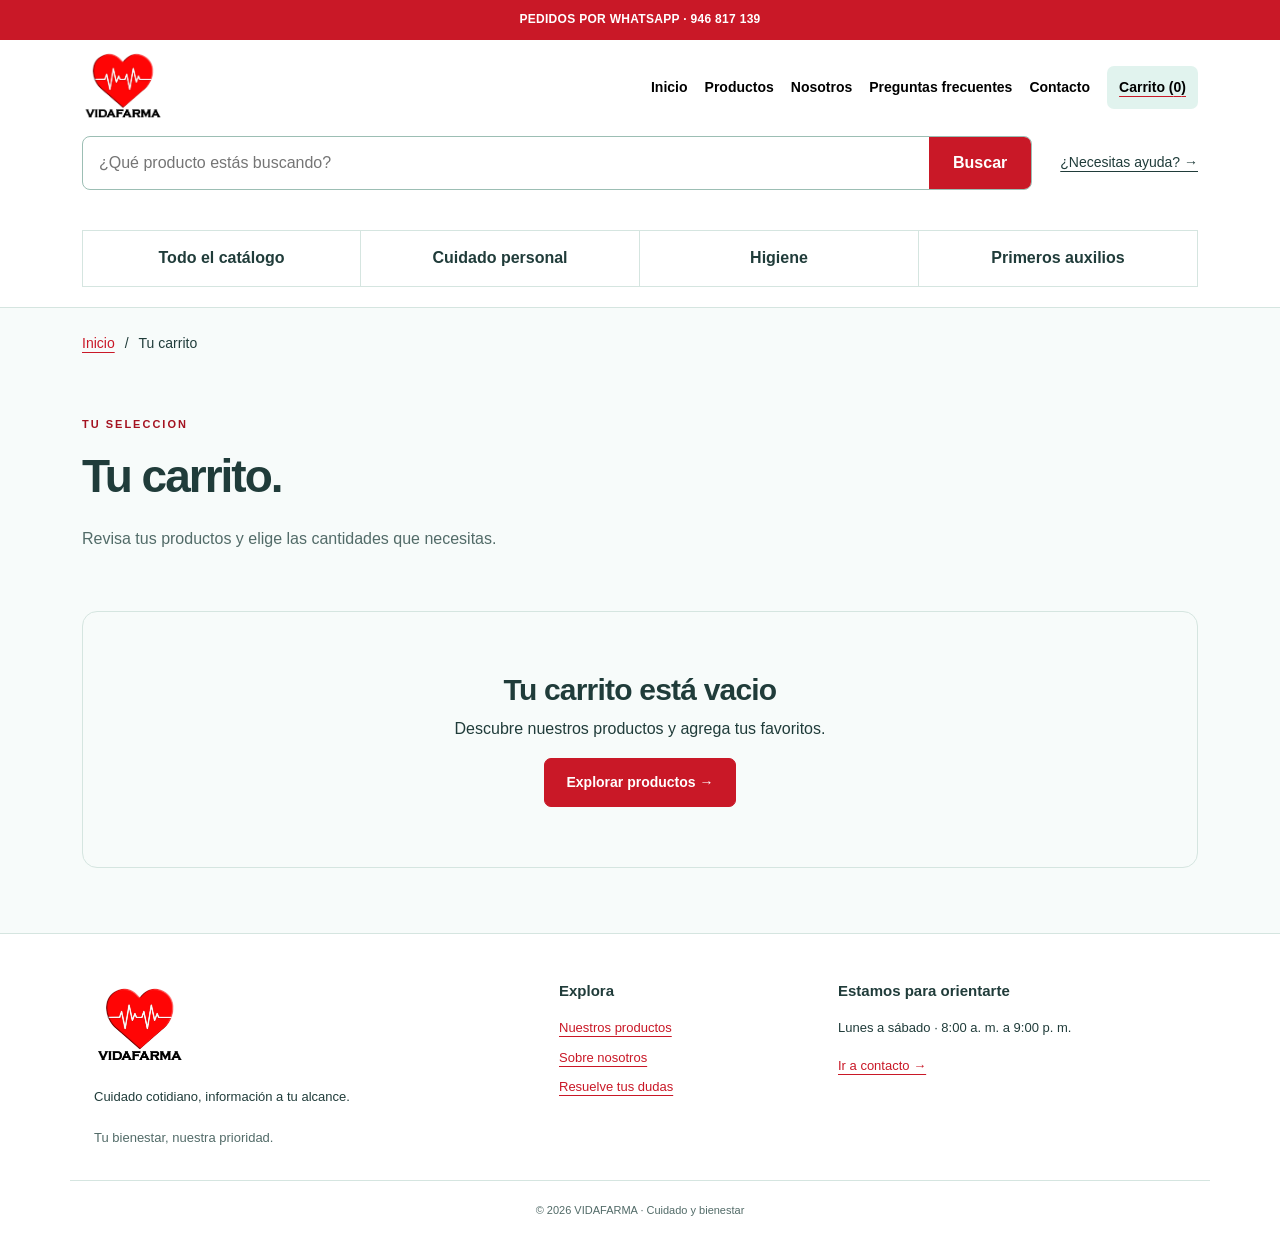
==== commit e37e2719: "Add files via upload" ====
--- a/carrito.html
+++ b/carrito.html
@@ -16,8 +16,11 @@
     <body>
         <a class="saltar" href="#contenido">Saltar al contenido</a>
         <div class="barra-superior">
-            Tu bienestar, más cerca
-            <span>Cuidado personal · Higiene · Bienestar</span>
+            <div class="mensajes-barra">
+                <a href="https://wa.me/51946817139" target="_blank" rel="noopener">PEDIDOS POR WHATSAPP · 946 817 139</a>
+                <a href="productos.html">COMPRA POR CATEGORÍAS</a>
+                <a href="contacto.html">LUN–SÁB · 8:00 A. M. A 9:00 P. M.</a>
+            </div>
         </div>
         <!-- Encabezado y navegacion -->
         <header>
@@ -25,25 +28,13 @@
                 <a class="marca" href="index.html">
                     <img src="assets/img/logo.webp" alt="VIDAFARMA" class="logo" width="379" height="358">
                 </a>
-                <button id="boton-menu" class="boton-menu" aria-expanded="false" aria-controls="menu">Menú ☰</button>
+                <button type="button" id="boton-menu" class="boton-menu" aria-expanded="false" aria-controls="menu">Menú ☰</button>
                 <ul id="menu" class="menu">
                     <li>
                         <a href="index.html">Inicio</a>
                     </li>
-                    <li class="con-submenu">
+                    <li>
                         <a href="productos.html">Productos</a>
-                        <button class="abrir-submenu" aria-label="Mostrar categorías" aria-expanded="false" aria-controls="submenu"></button>
-                        <ul id="submenu" class="submenu">
-                            <li>
-                                <a href="productos.html#cuidado">Cuidado personal</a>
-                            </li>
-                            <li>
-                                <a href="productos.html#higiene">Higiene</a>
-                            </li>
-                            <li>
-                                <a href="productos.html#auxilios">Primeros auxilios</a>
-                            </li>
-                        </ul>
                     </li>
                     <li>
                         <a href="nosotros.html">Nosotros</a>
@@ -59,9 +50,29 @@
                     </li>
                 </ul>
             </nav>
+            <!-- Búsqueda rápida del catálogo -->
+            <div class="container barra-busqueda">
+                <form class="buscar-tienda" action="productos.html" method="get" role="search">
+                    <label class="visually-hidden" for="busqueda-tienda">Buscar en el catálogo</label>
+                    <input id="busqueda-tienda" name="q" type="search" placeholder="¿Qué producto estás buscando?" maxlength="80">
+                    <button type="submit">Buscar</button>
+                </form>
+                <a class="ayuda-tienda" href="preguntas.html">¿Necesitas ayuda? →</a>
+            </div>
+            <nav class="categorias-rapidas" aria-label="Categorías de productos">
+                <div class="container">
+                    <a href="productos.html">Todo el catálogo</a>
+                    <a href="productos.html#cuidado">Cuidado personal</a>
+                    <a href="productos.html#higiene">Higiene</a>
+                    <a href="productos.html#auxilios">Primeros auxilios</a>
+                </div>
+            </nav>
         </header>
         <!-- Contenido de la pagina -->
         <main id="contenido">
+            <nav class="container ruta" aria-label="Ubicación en el sitio">
+                <a href="index.html">Inicio</a> <span aria-hidden="true">/</span> <span aria-current="page">Tu carrito</span>
+            </nav>
             <section class="container cabecera">
                 <p class="etiqueta">TU SELECCION</p>
                 <h1>Tu carrito.</h1>
@@ -86,19 +97,34 @@
                             <p class="fila-total"><span>Unidades</span><strong id="total-unidades">0</strong></p>
                             <p class="fila-total total"><span>Total</span><strong id="total-precio">S/ 0.00</strong></p>
                             <button id="finalizar-compra" class="btn btn-primary w-100" type="button">Finalizar compra →</button>
-                            <p class="nota mt-3">El siguiente paso permite simular la compra de tu selección.</p>
+                            <p class="nota mt-3">Elige Yape, Plin, tarjeta o prepara tu pedido por WhatsApp.</p>
                         </div>
                     </aside>
                 </div>
             </section>
-            <dialog id="confirmar-compra" class="ventana-compra">
-                <form method="dialog">
-                    <h2>Confirmar tu selección</h2>
-                    <p id="detalle-confirmacion"></p>
-                    <p>Esta compra es simulada: no se realizará ningún cobro ni envío.</p>
+            <dialog id="confirmar-compra" class="ventana-compra" aria-labelledby="titulo-pago">
+                <h2 id="titulo-pago">Completa tu compra</h2>
+                <p id="introduccion-whatsapp" hidden>Estás a un paso de completar tu compra.</p>
+                <p id="detalle-confirmacion"></p>
+                <form id="formulario-pago">
+                    <fieldset class="metodos-pago">
+                        <legend>Elige cómo continuar</legend>
+                        <label><input type="radio" name="metodo" value="Yape" checked> Yape</label>
+                        <label><input type="radio" name="metodo" value="Plin"> Plin</label>
+                        <label><input type="radio" name="metodo" value="Tarjeta"> Tarjeta · Próximamente</label>
+                        <label><input type="radio" name="metodo" value="WhatsApp"> WhatsApp</label>
+                    </fieldset>
+                    <div id="datos-pago" class="datos-pago">
+                        <p id="instruccion-pago"></p>
+                        <p id="titular-pago">Titular: <strong>JOSE MANUEL PACHERRE ALAMA</strong></p>
+                        
+                    </div>
+                    <p id="estado-pago" role="status" aria-live="polite"></p>
+                    <p id="gracias-whatsapp" class="nota" hidden>¡Gracias por confiar en VIDAFARMA!</p>
                     <div class="d-flex gap-3 flex-wrap">
-                        <button value="cancelar" class="btn btn-outline-primary">Volver al carrito</button>
-                        <button value="confirmar" class="btn btn-primary">Confirmar compra simulada</button>
+                        <button id="volver-pago" type="button" class="btn btn-outline-primary">Volver al carrito</button>
+                        <button id="procesar-pago" type="submit" class="btn btn-primary">Continuar con Yape</button>
+                        <a id="enlace-whatsapp" class="btn btn-primary" target="_blank" rel="noopener" hidden>Continúa por WhatsApp</a>
                     </div>
                 </form>
             </dialog>
--- a/assets/css/estilos.css
+++ b/assets/css/estilos.css
@@ -3,15 +3,22 @@
 
 /* 1. Colores y estilos generales */
 :root {
-    /* Paleta inspirada en el corazón rojo del logo. */
+    /* Paleta: rojo del logo, fondos frescos y colores por categoría. */
     --principal: #c91827;
     --rojo-oscuro: #a41220;
-    --oscuro: #302629;
-    --texto-secundario: #6d5b60;
-    --fondo: #fffafa;
-    --fondo-suave: #fbedee;
-    --borde: #ead8da;
-    --borde-fuerte: #d8b8bd;
+    --oscuro: #203c3a;
+    --texto-secundario: #526b68;
+    --fondo: #f7fbfa;
+    --fondo-suave: #e1f3ee;
+    --borde: #d5e5e0;
+    --borde-fuerte: #9cbeb4;
+    --cuidado: #ffe3d6;
+    --higiene: #d9f2ed;
+    --auxilios: #e9e2fa;
+    --fondo-imagen: #f1f8f5;
+    --acento: #18766a;
+    --sombra: #203c3a14;
+    --fondo-pie: #ffffff;
     --bs-link-color: var(--principal);
     --bs-link-color-rgb: 201, 24, 39;
     --bs-link-hover-color: var(--rojo-oscuro);
@@ -50,13 +57,35 @@
 /* 2. Encabezado, logo y navegación */
 
 .barra-superior {
-    padding: 9px max(5%,calc((100% - 1120px)/2));
     background: var(--principal);
     color: white;
     font-size: 12px;
-    display: flex;
-    justify-content: space-between;
-    gap: 15px;
+    overflow: hidden;
+}
+
+.mensajes-barra {
+    display: flex;
+    transition: transform .5s ease;
+}
+
+.mensajes-barra a {
+    flex: 0 0 100%;
+    min-width: 0;
+    padding: 10px 12px;
+    color: white;
+    text-align: center;
+    text-decoration: none;
+    font-weight: bold;
+    letter-spacing: .3px;
+}
+
+.mensajes-barra a:hover {
+    text-decoration: underline;
+}
+
+.barra-superior a:focus-visible {
+    outline-color: white;
+    outline-offset: -3px;
 }
 
 header {
@@ -114,53 +143,98 @@
     text-decoration-color: var(--principal);
 }
 
-.con-submenu {
-    position: relative;
-}
-
-.abrir-submenu {
-    border: 0;
-    background: none;
-    color: #000;
-    padding: 8px;
-}
-
-.submenu {
-    display: none;
-    position: absolute;
-    top: 100%;
-    left: 0;
-    width: 215px;
-    list-style: none;
-    padding: 12px;
-    background: white;
-    box-shadow: 0 8px 30px #6b172120;
-    z-index: 10;
-    border: 1px solid var(--borde);
-    border-radius: 8px;
-}
-
-.submenu a {
-    display: block;
-    padding: 9px;
-    text-decoration: none;
-    font-size: 14px;
-}
-
-.con-submenu:hover .submenu,.con-submenu:focus-within .submenu,.con-submenu.abierto .submenu {
-    display: block;
-}
-
 .boton-menu {
     display: none;
 }
 
+/* Búsqueda y accesos del catálogo */
+.barra-busqueda {
+    display: flex;
+    align-items: center;
+    gap: 28px;
+    padding-bottom: 20px;
+}
+
+.buscar-tienda {
+    display: flex;
+    flex: 1;
+    border: 1px solid var(--borde-fuerte);
+    border-radius: 8px;
+    background: white;
+}
+
+.buscar-tienda input {
+    flex: 1;
+    min-width: 0;
+    padding: 13px 16px;
+    border: 0;
+    border-radius: 8px 0 0 8px;
+    background: transparent;
+}
+
+.buscar-tienda button {
+    background: var(--principal);
+    color: white;
+    border: 0;
+    border-radius: 0 7px 7px 0;
+    padding: 12px 24px;
+    font-weight: bold;
+}
+
+.buscar-tienda button:hover {
+    background: var(--rojo-oscuro);
+}
+
+.ayuda-tienda {
+    font-size: 14px;
+    color: var(--oscuro);
+}
+
+.categorias-rapidas {
+    background: white;
+    padding: 20px 0;
+}
+
+.categorias-rapidas .container {
+    display: flex;
+    flex-wrap: nowrap;
+    overflow-x: auto;
+}
+
+.categorias-rapidas a {
+    flex: 1 0 180px;
+    padding: 14px 20px;
+    border: 1px solid var(--borde);
+    color: var(--oscuro);
+    font-size: 16px;
+    font-weight: 600;
+    text-align: center;
+    white-space: nowrap;
+    text-decoration: none;
+}
+
+.categorias-rapidas a + a {
+    border-left: 0;
+}
+
+.categorias-rapidas a:hover {
+    background: var(--fondo-suave);
+    color: var(--acento);
+}
+
+.categorias-rapidas a:focus-visible {
+    outline-offset: -4px;
+}
+
+.foto-categoria {
+    float: right;
+    object-fit: contain;
+    border-radius: 12px;
+    background: white;
+    margin: 0 0 12px 12px;
+}
+
 /* 3. Portada, títulos y botones */
-
-.portada {
-    padding-top: 64px;
-    padding-bottom: 64px;
-}
 
 .etiqueta {
     font-size: 11px;
@@ -178,11 +252,6 @@
     margin-bottom: 24px;
 }
 
-h1 em {
-    font-family: Georgia,serif;
-    font-weight: 400;
-}
-
 h2 {
     font-size: 30px;
     letter-spacing: -.8px;
@@ -192,13 +261,6 @@
 h3 {
     font-size: 20px;
     font-weight: 700;
-}
-
-.texto-inicio {
-    font-size: 17px;
-    color: var(--texto-secundario);
-    max-width: 440px;
-    margin-bottom: 28px;
 }
 
 .btn {
@@ -274,14 +336,12 @@
     border-radius: 12px;
     text-decoration: none;
     min-height: 225px;
+    color: var(--oscuro);
+    border: 1px solid var(--borde);
 }
 
 .categoria-grande:hover {
-    box-shadow: 0 5px 20px #6b172115;
-}
-
-.categoria-grande>span {
-    font-size: 13px;
+    box-shadow: 0 5px 20px var(--sombra);
 }
 
 .categoria-grande h3 {
@@ -292,20 +352,16 @@
     font-size: 14px;
 }
 
-.categoria-grande b {
-    font-size: 13px;
-}
-
 .categoria-cuidado {
-    background: #f9dfe3;
+    background: var(--cuidado);
 }
 
 .categoria-higiene {
-    background: #fff0ed;
+    background: var(--higiene);
 }
 
 .categoria-auxilios {
-    background: #f3e8eb;
+    background: var(--auxilios);
 }
 
 .card {
@@ -313,16 +369,25 @@
     border-radius: 12px;
     overflow: hidden;
     background: white;
+    box-shadow: 0 4px 16px var(--sombra);
+}
+
+.card:hover {
+    border-color: var(--borde-fuerte);
 }
 
 .card-img-top {
     width: 100%;
     height: 205px;
     object-fit: contain;
-    background: #fff5f5;
+    background: var(--fondo-imagen);
 }
 
 .card-body {
+    display: flex;
+    flex-direction: column;
+    align-items: flex-start;
+    flex: 1;
     padding: 20px;
 }
 
@@ -346,6 +411,8 @@
 }
 
 .precio-fila {
+    width: 100%;
+    margin-top: auto;
     display: flex;
     justify-content: space-between;
     align-items: center;
@@ -357,30 +424,11 @@
     font-size: 18px;
 }
 
-.aviso {
-    background: #f9e4e7;
-    border-radius: 18px;
-    padding: 35px;
-    display: flex;
-    justify-content: space-between;
-    align-items: center;
-    gap: 22px;
-    margin-bottom: 64px;
-}
-
-.aviso h2 {
-    font-size: 26px;
-}
-
-.aviso p {
-    margin: 0;
-    font-size: 14px;
-}
-
 /* 5. Pie de página */
 
 footer {
-    background: #f7eded;
+    background: var(--fondo-pie);
+    border-top: 1px solid var(--borde);
     padding: 48px 0 20px;
 }
 
@@ -415,6 +463,7 @@
 }
 
 .cierre {
+    text-align: center;
     border-top: 1px solid var(--borde);
     margin-top: 30px;
     padding-top: 20px;
@@ -466,8 +515,8 @@
 }
 
 .alert-success {
-    --bs-alert-color: #7f1824;
-    --bs-alert-bg: #fbedee;
+    --bs-alert-color: var(--acento);
+    --bs-alert-bg: var(--higiene);
     --bs-alert-border-color: var(--borde-fuerte);
 }
 
@@ -640,8 +689,8 @@
 }
 
 .botones-cantidad button {
-    width: 32px;
-    height: 38px;
+    width: 44px;
+    height: 44px;
     background: var(--fondo-suave);
     border: 1px solid var(--borde-fuerte);
 }
@@ -653,7 +702,7 @@
 
 .botones-cantidad input {
     width: 52px;
-    height: 38px;
+    height: 44px;
     border: 1px solid var(--borde-fuerte);
     text-align: center;
 }
@@ -704,6 +753,8 @@
     border: none;
     border-radius: 15px;
     color: var(--oscuro);
+    max-height: calc(100dvh - 32px);
+    overflow-y: auto;
 }
 
 .ventana-compra::backdrop {
@@ -711,13 +762,144 @@
 }
 
 .confirmacion-compra {
-    background: #f9dfe3;
+    background: var(--higiene);
     border-radius: 14px;
     padding: 28px;
     margin-bottom: 24px;
 }
 
-/* 9. Adaptación a tabletas y celulares */
+/* 9. Ubicación y detalle del producto */
+
+.ruta {
+    padding-top: 24px;
+    display: flex;
+    flex-wrap: wrap;
+    gap: 10px;
+    font-size: 14px;
+}
+
+.ver-producto {
+    display: inline-block;
+    padding: 10px 0;
+    margin-bottom: 12px;
+}
+
+.foto-producto {
+    width: 100%;
+    height: auto;
+    max-height: 440px;
+    object-fit: contain;
+    background: white;
+    border: 1px solid var(--borde);
+    border-radius: 12px;
+    padding: 24px;
+}
+
+.datos-producto {
+    margin: 24px 0;
+}
+
+.datos-producto dd {
+    margin: 0 0 16px;
+}
+
+.precio-detalle {
+    color: var(--principal);
+    font-size: 26px;
+    font-weight: bold;
+}
+
+/* Portada de la tienda: productos y compra por categoría */
+.portada-tienda {
+    display: flex;
+    align-items: center;
+    gap: 36px;
+    background: var(--fondo-suave);
+    border: 1px solid var(--borde);
+    border-radius: 16px;
+    margin-top: 28px;
+    margin-bottom: 32px;
+    padding: 32px;
+}
+
+.mensaje-portada {
+    flex: 1;
+}
+
+.mensaje-portada h1 {
+    font-size: clamp(30px, 3.2vw, 44px);
+    letter-spacing: -1px;
+    margin-bottom: 18px;
+}
+
+.mensaje-portada p {
+    max-width: 420px;
+}
+
+.producto-portada {
+    display: flex;
+    flex: 1;
+    align-items: center;
+    gap: 20px;
+    background: white;
+    box-shadow: 0 6px 24px var(--sombra);
+    border-radius: 12px;
+    padding: 20px;
+    color: var(--oscuro);
+    text-decoration: none;
+}
+
+.producto-portada img {
+    width: 45%;
+    height: 220px;
+    object-fit: contain;
+}
+
+.producto-portada h2 {
+    font-size: 22px;
+    margin-top: 8px;
+}
+
+.producto-portada strong {
+    display: block;
+    color: var(--principal);
+    font-size: 28px;
+}
+
+.producto-portada span {
+    font-size: 13px;
+}
+
+.ver-portada {
+    display: block;
+    margin-top: 12px;
+    text-decoration: underline;
+}
+
+.categorias-inicio {
+    padding-bottom: 36px;
+}
+
+.categorias-inicio .categoria-grande {
+    min-height: 160px;
+    padding: 20px;
+}
+
+.categorias-inicio .categoria-grande h3 {
+    margin-top: 8px;
+}
+
+.card .precio-fila strong {
+    color: var(--principal);
+    font-size: 22px;
+}
+
+.card .agregar {
+    width: 100%;
+    padding: 12px;
+}
+
+/* 10. Adaptación a tabletas y celulares */
 
 @media (max-width: 991px) {
     .navegacion {
@@ -746,24 +928,6 @@
         display: flex;
     }
 
-    .submenu {
-        position: static;
-        box-shadow: none;
-    }
-
-    .portada {
-        padding-top: 35px;
-    }
-
-    .portada .imagen-principal {
-        max-height: 420px;
-        object-fit: contain;
-    }
-
-    .barra-superior span {
-        display: none;
-    }
-
     .filtros {
         padding-right: 12px;
     }
@@ -775,12 +939,32 @@
 }
 
 @media (max-width: 575px) {
-    .portada,.seccion {
+    .barra-busqueda {
+        flex-direction: column;
+        align-items: stretch;
+        gap: 12px;
+    }
+
+    .ayuda-tienda {
+        text-align: right;
+    }
+
+    .categorias-rapidas .container {
+        /* Las categorías se recorren horizontalmente en el celular. */
+        padding-bottom: 8px;
+    }
+
+    .categorias-rapidas a {
+        flex-basis: 165px;
+        font-size: 14px;
+    }
+
+    .seccion {
         padding-top: 35px;
         padding-bottom: 35px;
     }
 
-    .titulo-seccion,.aviso {
+    .titulo-seccion {
         align-items: flex-start;
         flex-direction: column;
     }
@@ -797,27 +981,42 @@
         height: 220px;
     }
 
-    .aviso {
+    .cabecera {
+        padding-top: 35px;
+    }
+
+    .barra-superior {
+        font-size: 10px;
+    }
+
+    h2 {
+        font-size: 26px;
+    }
+
+}
+
+@media (max-width: 767px) {
+    .portada-tienda {
+        flex-direction: column;
+        align-items: stretch;
+        gap: 20px;
         width: calc(100% - 24px);
         padding: 24px;
-        margin-bottom: 35px;
-    }
-
-    .cabecera {
-        padding-top: 35px;
-    }
-
-    .barra-superior {
-        font-size: 11px;
-    }
-
-    h2 {
-        font-size: 26px;
-    }
-
-}
-
-@media (max-width: 767px) {
+    }
+
+    .producto-portada {
+        gap: 12px;
+        padding: 16px;
+    }
+
+    .producto-portada img {
+        height: 150px;
+    }
+
+    .producto-portada h2 {
+        font-size: 18px;
+    }
+
     .producto-carrito {
         flex-wrap: wrap;
         gap: 12px;
@@ -841,3 +1040,45 @@
     }
 
 }
+
+/* Opciones de pago */
+.metodos-pago {
+    display: grid;
+    grid-template-columns: 1fr 1fr;
+    gap: 12px;
+    margin: 20px 0;
+}
+.metodos-pago legend {
+    float: none;
+    grid-column: 1 / -1;
+    width: 100%;
+    margin-bottom: 4px;
+}
+.metodos-pago label {
+    display: flex;
+    align-items: center;
+    gap: 10px;
+    margin: 0;
+    padding: 14px;
+    border: 1px solid var(--borde-fuerte);
+    border-radius: 8px;
+    cursor: pointer;
+}
+#instruccion-pago {
+    white-space: pre-line;
+}
+
+.datos-pago {
+    padding: 16px;
+    background: var(--fondo-suave);
+    border-radius: 8px;
+    margin-bottom: 16px;
+}
+
+@media (prefers-reduced-motion: reduce) {
+    .mensajes-barra {
+        transition: none;
+        flex-wrap: wrap;
+        transform: none !important;
+    }
+}
